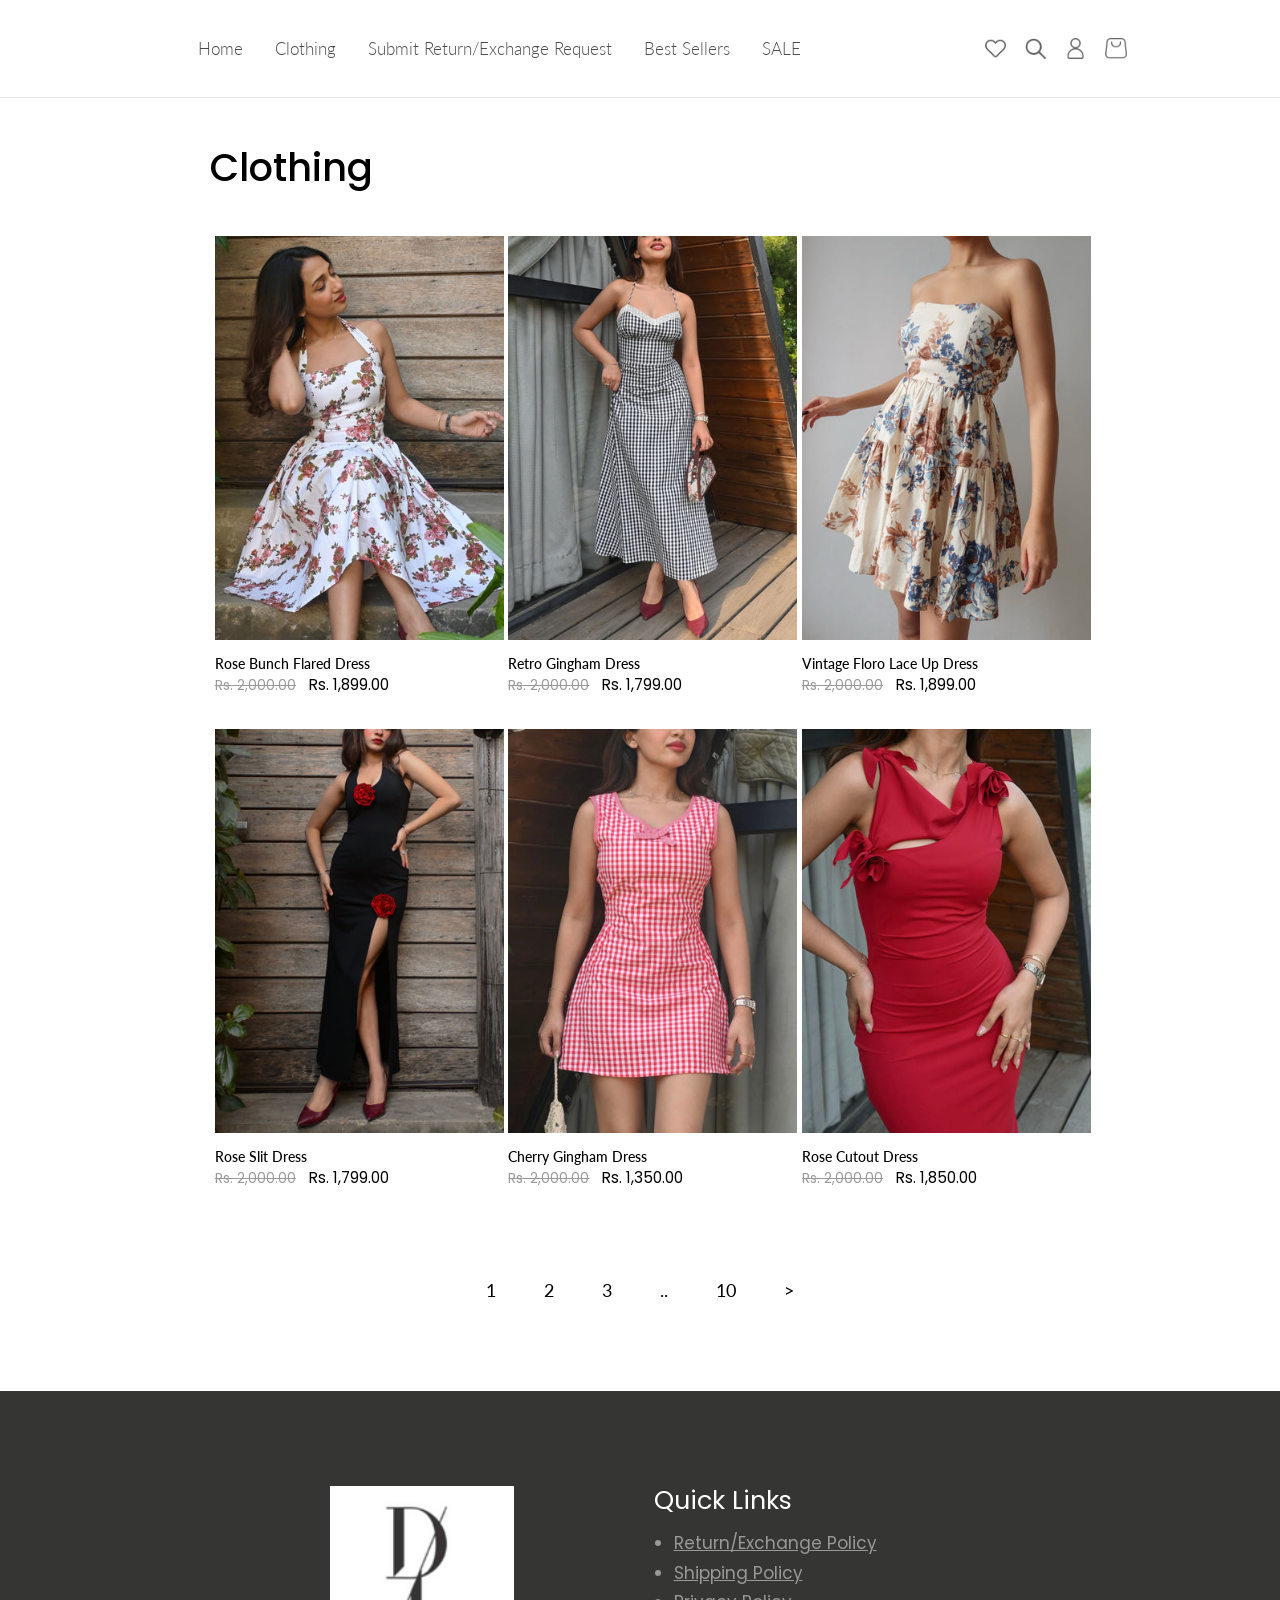
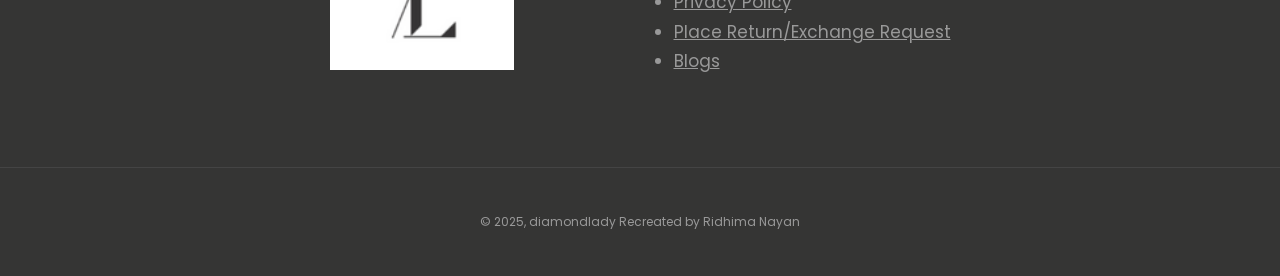
==== index.html @ ad7fb3ec "Add files via upload" ====
<!DOCTYPE html>
<html lang="en">
<head>
   <meta charset="UTF-8">
   <meta name="viewport" content="width=device-width, initial-scale=1.0">
   <link href="https://fonts.googleapis.com/css2?family=Lato:ital,wght@0,100;0,300;0,400;0,700;0,900;1,100;1,300;1,400;1,700;1,900&family=Poppins:ital,wght@0,100;0,200;0,300;0,400;0,500;0,600;0,700;0,800;0,900;1,100;1,200;1,300;1,400;1,500;1,600;1,700;1,800;1,900&display=swap" rel="stylesheet">
   <link rel="stylesheet" href="css/general.css">
   <title>Diamond Lady</title>
</head>
<body>
   <nav>
      <div class="hamburger">
         <img src="assets/hamburger.png" alt="Menu">
      </div>
      <div class="logo">
         <img src="assets/logo.png" alt="DiamondLady">
      </div>
      <div class="nav-list">
         <ul>
            <li><a href="">Home</a></li>
            <li><a href="">Clothing</a></li>
            <li><a href="">Submit Return/Exchange Request</a></li>
            <li><a href="">Best Sellers</a></li>
            <li><a href="">SALE</a></li>
         </ul>
      </div>
      <div class="side-icons">
         <img src="assets/wishlist.png" alt="Wishlist">
         <img src="assets/search.png" alt="Search">
         <img src="assets/profile.png" alt="Account">
         <img src="assets/cart.png" alt="Cart">
      </div>
   </nav>
   <section class="product-display">
      <p class="heading">Clothing</p>
      <div class="products">
         <div class="item">
            <a href="products/dress1.html">
            <img src="assets/dress1.png" alt="DiamondLady-Rose Bunch Flared Dress">
            <p>Rose Bunch Flared Dress</p>
            <span class="strike-through">Rs. 2,000.00</span><span class="price">Rs. 1,899.00</span>
            </a>
         </div>
         <div class="item">
            <a href="products/dress1.html">
            <img src="assets/dress2.png" alt="DiamondLady-Retro Gingham Dress">
            <p>Retro Gingham Dress</p>
            <span class="strike-through">Rs. 2,000.00</span><span class="price">Rs. 1,799.00</span>
            </a>
         </div>
         <div class="item">
            <a href="products/dress1.html">
            <img src="assets/dress3.png" alt="DiamondLady-Vintage Floro Lace Up Dress">
            <p>Vintage Floro Lace Up Dress</p>
            <span class="strike-through">Rs. 2,000.00</span><span class="price">Rs. 1,899.00</span>
            </a>
         </div>
         <div class="item">
            <a href="products/dress1.html">
            <img src="assets/dress4.png" alt="DiamondLady-Rose Slit Dress">
            <p>Rose Slit Dress</p>
            <span class="strike-through">Rs. 2,000.00</span><span class="price">Rs. 1,799.00</span>
            </a>
         </div>
         <div class="item">
            <a href="products/dress1.html">
            <img src="assets/dress5.png" alt="DiamondLady-Cherry Gingham Dress">
            <p>Cherry Gingham Dress</p>
            <span class="strike-through">Rs. 2,000.00</span><span class="price">Rs. 1,350.00</span>
            </a>
         </div>
         <div class="item">
            <a href="products/dress1.html">
            <img src="assets/dress6.png" alt="DiamondLady-Rose Cutout Dress">
            <p>Rose Cutout Dress</p>
            <span class="strike-through">Rs. 2,000.00</span><span class="price">Rs. 1,850.00</span>
            </a>
         </div>
      </div>
   </section>
   <div class="page-switch">
      <ul>
         <li><a href="">1</a></li>
         <li><a href="">2</a></li>
         <li><a href="">3</a></li>
         <li><a href="">..</a></li>
         <li><a href="">10</a></li>
         <li><a href="">></a></li>
      </ul>
   </div>
   <section class="footer">
      <div class="row1">
         <div class="foot1">
            <img src="assets/logo2.png" alt="DiamondLady">
         </div>
         <div class="foot1">
            <p>Quick Links</p>
            <ul>
               <li>Return/Exchange Policy</li>
               <li>Shipping Policy</li>
               <li>Privacy Policy</li>
               <li>Place Return/Exchange Request</li>
               <li>Blogs</li>
            </ul>
         </div>
      </div>
   </section>
   <div class="footer-end">
      <p>© 2025, diamondlady Recreated by <a href="https://www.instagram.com/ridhimanayan/" target="_blank">Ridhima Nayan</a></p>
   </div>
</body>
</html>
---- css/general.css ----
* {
  margin: 0;
  padding: 0;
  box-sizing: border-box;
}
body {
   font-family: Poppins, Sans-Serif;
}
a {
   text-decoration: none;
   color: black;
   transition: all 0.5s ease;
}
a:hover {
   text-decoration: underline;
}

.hamburger {
   display: none;
}

nav {
   display: flex;
   justify-content: space-between;
   align-items: center;
   padding: 4vh 14vw;
   border-bottom: 1px solid rgba(128, 128, 128, 0.200);
}
.logo {
   width: 4.4rem;
   margin-right: 2%;
}
.logo img {
   width: 100%;
   cursor: pointer;
   margin-top: 5px;
}
.nav-list {
   margin-right: 20%;
}
.nav-list ul {
   list-style: none;
   display: flex;
   flex-wrap: nowrap;
   white-space: nowrap;
   gap: 2rem;
   font-size: 1.05rem;
   opacity: 0.7;
   font-weight: 300;
   font-family: Lato;
}
.nav-list ul li {
   white-space: nowrap;
}
.side-icons {
   display: flex;
   gap: 1.18rem;
}
.side-icons img {
   width: 1.33rem;
   height: 1.33rem;
   opacity: 0.7;
   cursor: pointer;
   transition: opacity 0.3s ease;
}
.side-icons img:hover {
   opacity: 0.5;
}

.product-display {
   padding: 0 14vw;
   justify-content: center;
   margin: 4.5vh auto;
   margin-left: 2vw;
}
.products {
   display: flex;
   flex-wrap: wrap;
   justify-content: center;
   gap: 0.3rem;
   row-gap: 2rem;
}
.heading {
   font-size: 2.4rem;
   font-weight: 500;
   margin-left: 0.4vw;
   margin-bottom: 4.5vh;
}
.item {
   width: calc(33.33% - 10px);
   overflow: hidden;
}
.item a{
   text-decoration: none;
}
.item img {
   width: 100%;
   height: auto;
   object-fit: cover;
   transition: transform 0.3s ease;
   cursor: pointer;
   margin-bottom: 0.5rem;
}
.item img:hover {
   transform: scale(1.02);
}
.item p {
   font-size: 0.9rem;
   font-weight: 500;
   font-family: Lato;
}
.strike-through {
   text-decoration: line-through;
   color: #999999;
   font-size: 0.85rem;
   margin-right: 0.8rem;
}
.price {
   font-size: 0.95rem;
}

.page-switch ul{
   display: flex;
   list-style: none;
   justify-content: center;
   gap: 3rem;
   font-family: Lato;
   font-size: 1.1rem;
   margin: 10vh 0;
}

.footer {
   background-color: #353534;
   padding: 10vh 0;
   border-bottom: 1px solid rgba(128, 128, 128, 0.200);
}
.row1 {
   display: flex;
   justify-content: center;
   gap: 10rem;
}
.foot1 p{
   font-size: 1.6rem;
   margin-left: -20px;
   margin-top: 0;
   margin-bottom: 1vh;
   color: white;
}
.foot1 ul {
   font-size: 1.06rem;
   color: #999999;
   line-height: 1.74;
   text-decoration: underline;
   cursor: pointer;
}
.foot1 img{
   width: 11.5rem;
   margin-top: 5px;
}

.footer-end {
   background-color: #353534;
   font-size: 0.75rem;
   color: #999999;
   text-align: center;
   padding: 5vh 0;
}
.footer-end a{
   color: #999999;
}



.product-page {
   display: flex;
   padding: 0 12vw;
   gap: 2rem;
   justify-content: center;
   margin: 5vh 0;
   margin-left: 2vw;
}
.product-details {
   width: 40%;
}
.product-imgs {
   display: flex;
   flex-wrap: wrap;
   gap: 0.2rem;
   width: 80%;
}
.product-imgs img {
   width: 50%;
   width: calc(50% - 10px);
}

.small {
   font-size: 0.8rem;
   color: #7c7c7c;
}
.product-details p {
   font-size: 2.4rem;
   line-height: 1.35;
   font-weight: 500;
}
.regular-price {
   text-decoration: line-through;
   color: #5c5c5c;
   margin-right: 0.8vw;
}
.discount-price {
   font-size: 1.1rem;
   margin-right: 0.7vw;
}
.sale {
   background-color: #f6f6f6;
   color: #484848;
   font-size: 0.8rem;
   padding: 0.2rem 0.8rem ;
   border-radius: 0.8rem;
   position: relative;
   top: -2.5px;
}
.info {
   display: block;
   font-size: 0.88rem;
   color: #5c5c5c;
   margin-top: 1.5vh;
}
.clothing-info {
   list-style: none;
   color: #5c5c5c;
   line-height: 2.8;
   font-size: 1.05rem;
   margin-top: 1.5vh;
}

.size-selection {
   margin-top: 1.5vh;
}
.size-selection span {
   font-size: 0.88rem;
   color: #5c5c5c;
}
.size-buttons {
   display: flex;
   flex-wrap: wrap;
   gap: 0.45rem;
   margin-top: 1.5vh;
}
.size-buttons button{
   background: transparent;
   border: 1px solid rgba(128, 128, 128, 0.600);
   color: #5c5c5c;
   font-size: 1rem;
   padding: 0.45rem 1.1rem;
   border-radius: 1.5rem;
   cursor: pointer;
   transition: all 0.1s ease;
}
.size-buttons button:hover {
   border: 1px solid rgba(128, 128, 128, 1);
}
.size-buttons button:active {
   color: #f6f6f6;
   background-color: #5c5c5c;
}
.order {
   margin-top: 5vh;
   display: flex;
   flex-direction: column;
   gap: 0.8rem;
}
.order button {
   background: transparent;
   border: 1px solid rgba(128, 128, 128, 0.800);
   padding: 0.8rem 2rem;
   border-radius: 1.5rem;
   font-size: 0.85rem;
   cursor: pointer;
}
.order > :first-child {
   background-color: #484848;
   color: #f6f6f6;
}
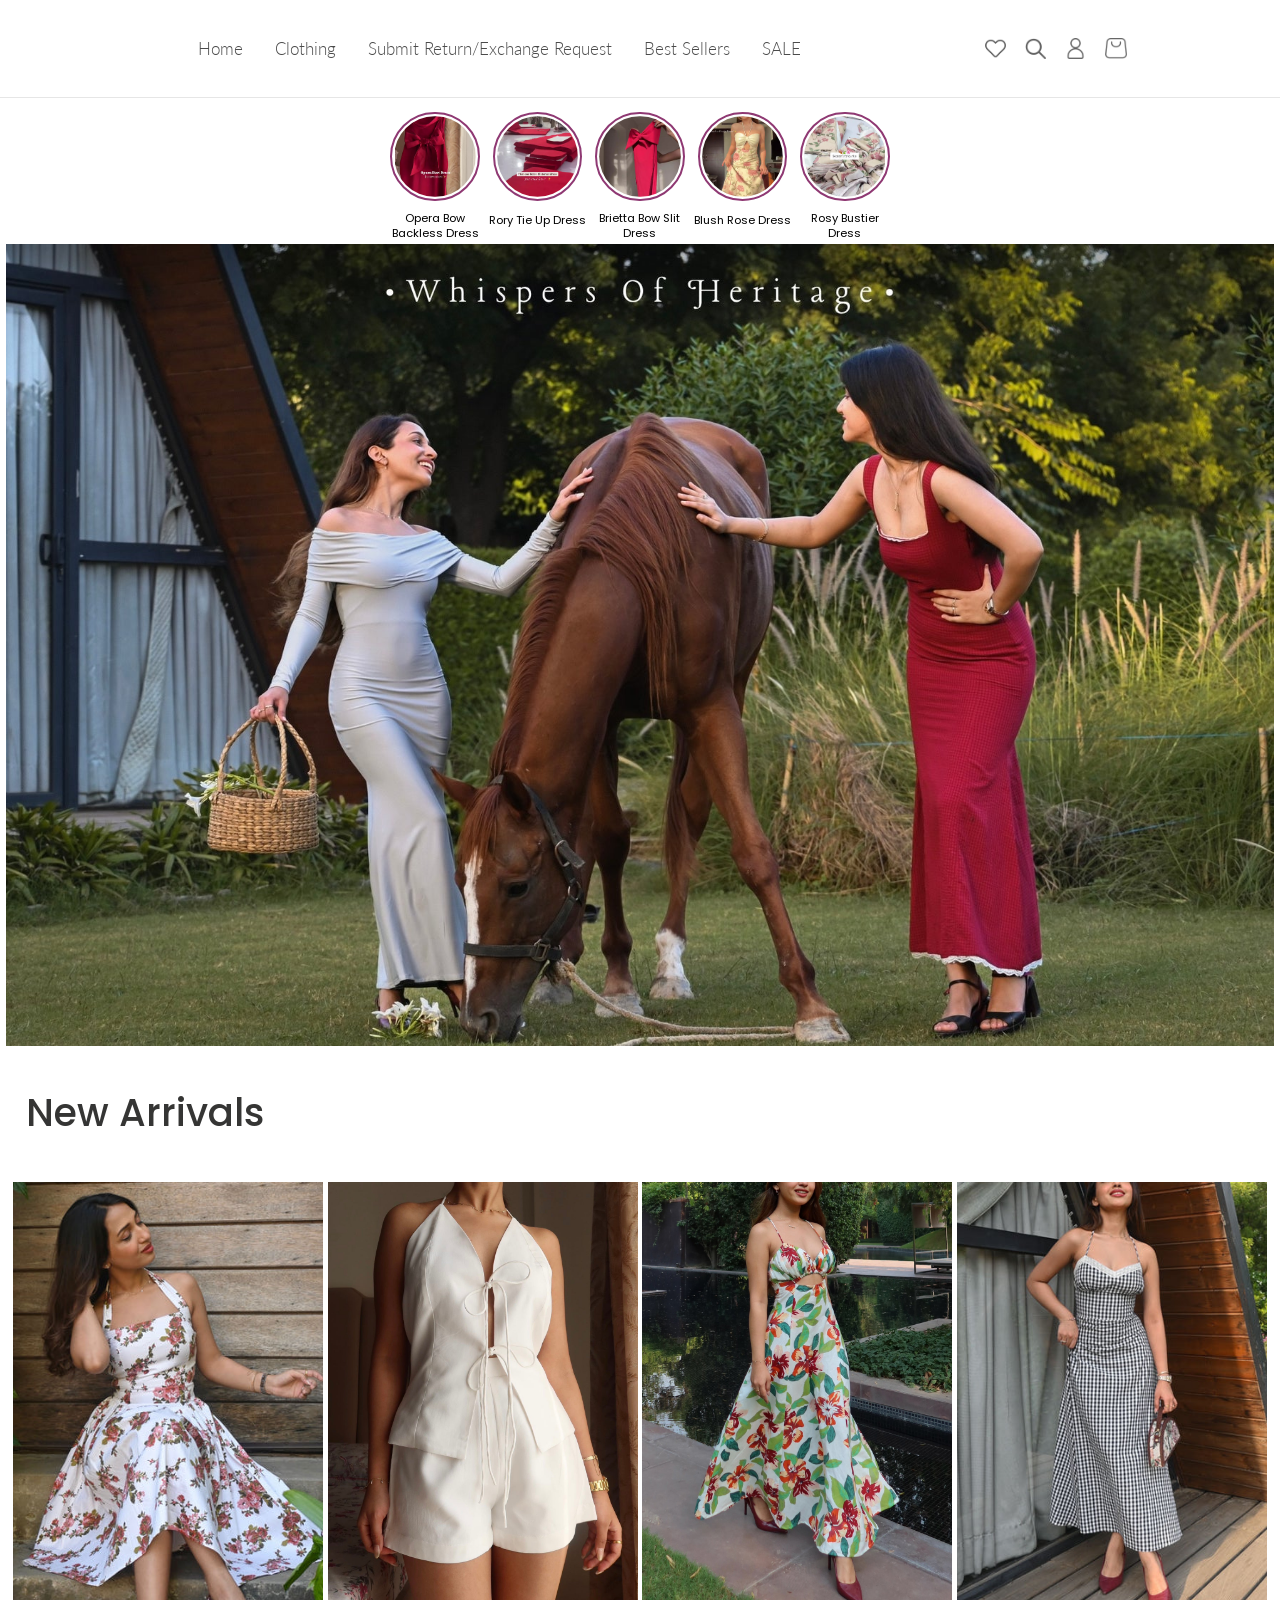
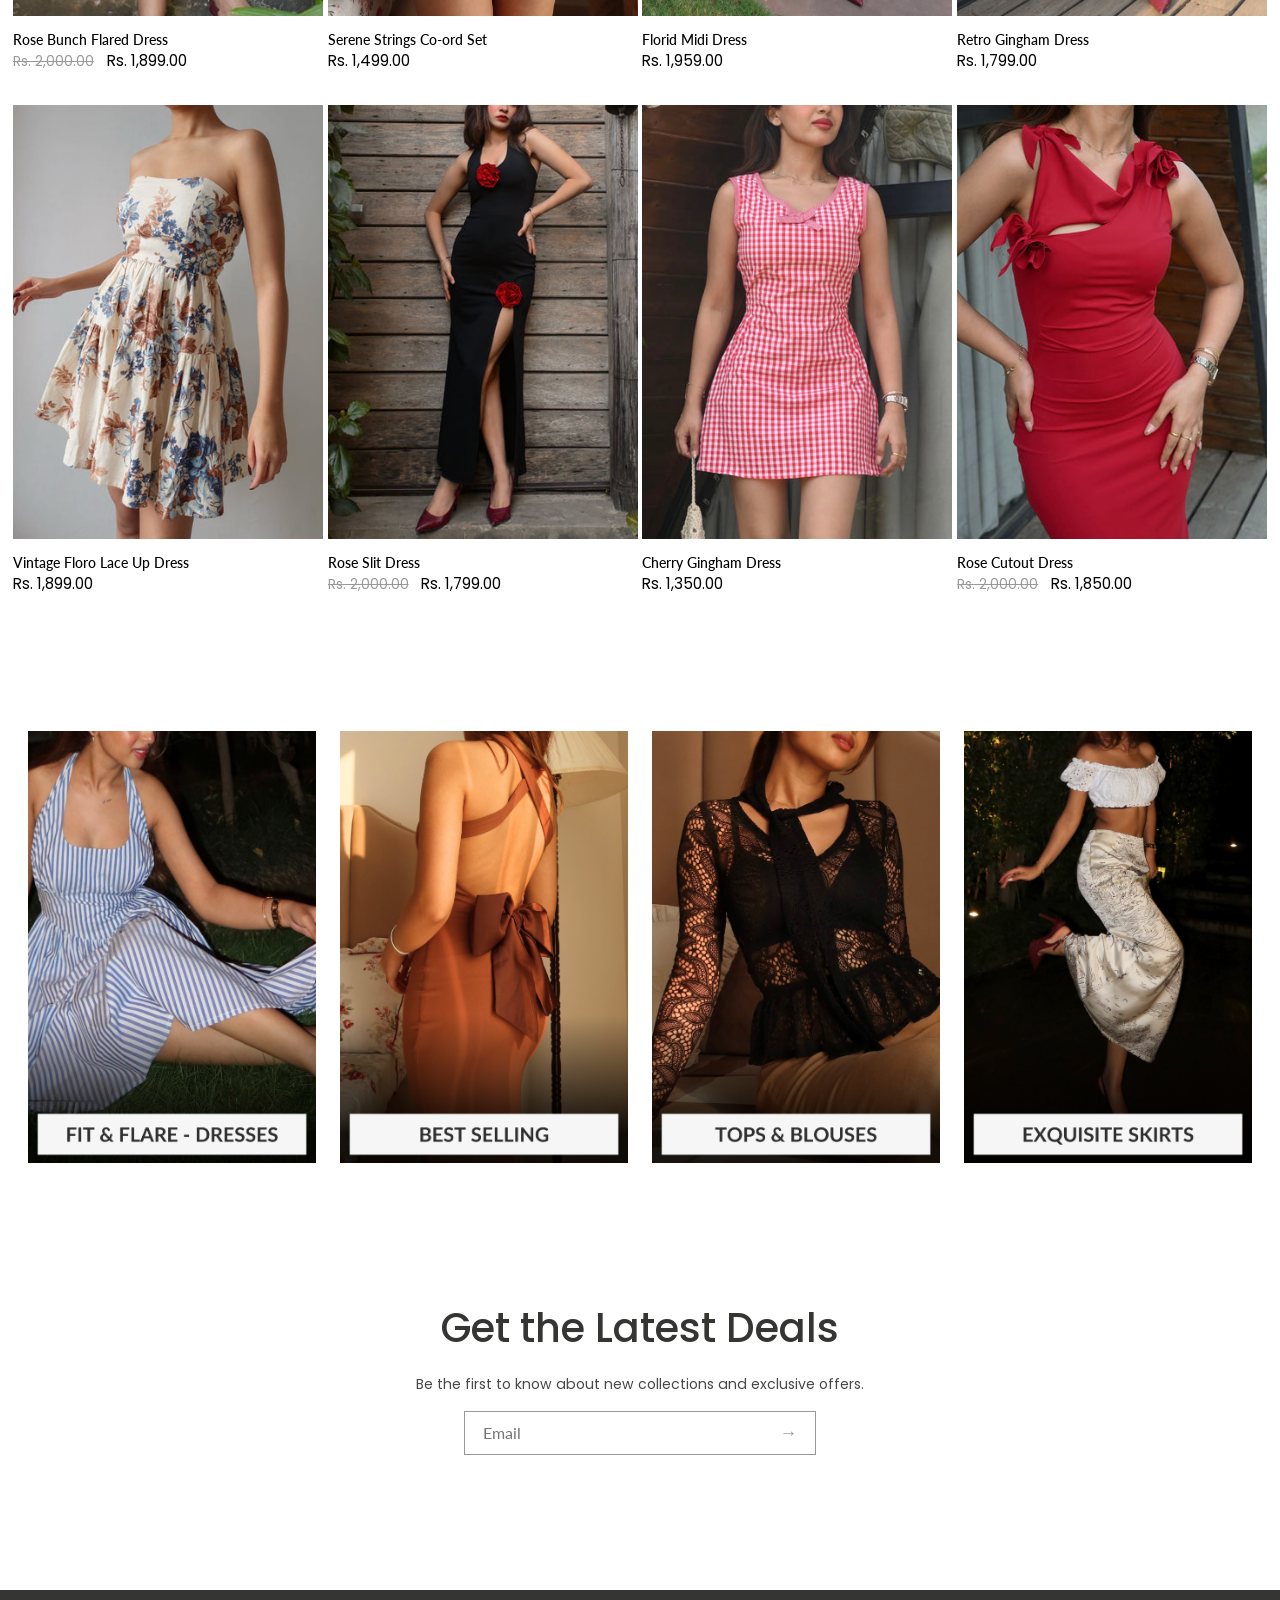
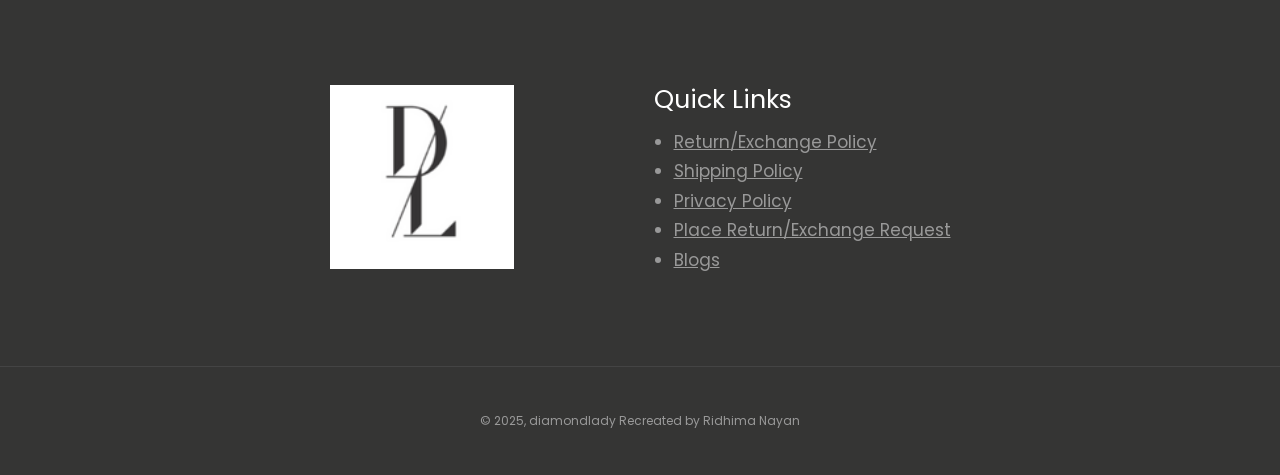
==== commit 951b6f5e: "Add files via upload" ====
--- a/index.html
+++ b/index.html
@@ -13,12 +13,14 @@
          <img src="assets/hamburger.png" alt="Menu">
       </div>
       <div class="logo">
+         <a href="index.html">
          <img src="assets/logo.png" alt="DiamondLady">
+         </a>
       </div>
       <div class="nav-list">
          <ul>
-            <li><a href="">Home</a></li>
-            <li><a href="">Clothing</a></li>
+            <li><a href="index.html">Home</a></li>
+            <li><a href="clothing.html">Clothing</a></li>
             <li><a href="">Submit Return/Exchange Request</a></li>
             <li><a href="">Best Sellers</a></li>
             <li><a href="">SALE</a></li>
@@ -31,8 +33,33 @@
          <img src="assets/cart.png" alt="Cart">
       </div>
    </nav>
-   <section class="product-display">
-      <p class="heading">Clothing</p>
+   <div class="stories">
+      <div>
+         <img src="assets/story-img1.png" alt="">
+         <span>Opera Bow Backless Dress</span>
+      </div>
+      <div>
+         <img src="assets/story-img2.png" alt="">
+         <span>Rory Tie Up Dress</span>
+      </div>
+      <div>
+         <img src="assets/story-img3.png" alt="">
+         <span>Brietta Bow Slit Dress</span>
+      </div>
+      <div>
+         <img src="assets/story-img4.png" alt="">
+         <span>Blush Rose Dress</span>
+      </div>
+      <div>
+         <img src="assets/story-img5.png" alt="">
+         <span>Rosy Bustier Dress</span>
+      </div>
+   </div>
+   <div class="hero">
+      <img src="assets/background.png" alt="">
+   </div>
+   <section class="product-display-home">
+      <p class="heading">New Arrivals</p>
       <div class="products">
          <div class="item">
             <a href="products/dress1.html">
@@ -43,16 +70,30 @@
          </div>
          <div class="item">
             <a href="products/dress1.html">
+            <img src="assets/dress7.png" alt="DiamondLady-Retro Gingham Dress">
+            <p>Serene Strings Co-ord Set</p>
+            <span class="price">Rs. 1,499.00</span>
+            </a>
+         </div>
+         <div class="item">
+            <a href="products/dress1.html">
+            <img src="assets/dress8.png" alt="DiamondLady-Retro Gingham Dress">
+            <p>Florid Midi Dress</p>
+            <span class="price">Rs. 1,959.00</span>
+            </a>
+         </div>
+         <div class="item">
+            <a href="products/dress1.html">
             <img src="assets/dress2.png" alt="DiamondLady-Retro Gingham Dress">
             <p>Retro Gingham Dress</p>
-            <span class="strike-through">Rs. 2,000.00</span><span class="price">Rs. 1,799.00</span>
+            <span class="price">Rs. 1,799.00</span>
             </a>
          </div>
          <div class="item">
             <a href="products/dress1.html">
             <img src="assets/dress3.png" alt="DiamondLady-Vintage Floro Lace Up Dress">
             <p>Vintage Floro Lace Up Dress</p>
-            <span class="strike-through">Rs. 2,000.00</span><span class="price">Rs. 1,899.00</span>
+            <span class="price">Rs. 1,899.00</span>
             </a>
          </div>
          <div class="item">
@@ -66,7 +107,7 @@
             <a href="products/dress1.html">
             <img src="assets/dress5.png" alt="DiamondLady-Cherry Gingham Dress">
             <p>Cherry Gingham Dress</p>
-            <span class="strike-through">Rs. 2,000.00</span><span class="price">Rs. 1,350.00</span>
+            <span class="price">Rs. 1,350.00</span>
             </a>
          </div>
          <div class="item">
@@ -78,15 +119,19 @@
          </div>
       </div>
    </section>
-   <div class="page-switch">
-      <ul>
-         <li><a href="">1</a></li>
-         <li><a href="">2</a></li>
-         <li><a href="">3</a></li>
-         <li><a href="">..</a></li>
-         <li><a href="">10</a></li>
-         <li><a href="">></a></li>
-      </ul>
+   <div class="more-products">
+      <img src="assets/fit&flare.png" alt="">
+      <img src="assets/best-selling.png" alt="">
+      <img src="assets/tops&blouses.png" alt="">
+      <img src="assets/exquisite-skirts.png" alt="">
+   </div>
+   <div class="subscribe">
+      <h1>Get the Latest Deals</h1>
+      <p>Be the first to know about new collections and exclusive offers.</p>
+      <div class="email-box">
+         <input type="email" placeholder="Email" />
+         <span class="arrow">→</span>
+      </div>
    </div>
    <section class="footer">
       <div class="row1">
--- a/css/general.css
+++ b/css/general.css
@@ -9,10 +9,22 @@
 a {
    text-decoration: none;
    color: black;
-   transition: all 0.5s ease;
-}
-a:hover {
-   text-decoration: underline;
+   transition: all 0.5s;
+   position: relative;
+}
+a::after {
+  content: "";
+  position: absolute;
+  left: 0;
+  bottom: -2px;
+  width: 0%;
+  height: 1px;
+  background-color: #999999;
+  transition: width 0.3s ease;
+}
+
+a:hover::after {
+  width: 100%;
 }
 
 .hamburger {
@@ -85,6 +97,7 @@
    font-weight: 500;
    margin-left: 0.4vw;
    margin-bottom: 4.5vh;
+   color: #353534;
 }
 .item {
    width: calc(33.33% - 10px);
@@ -281,4 +294,204 @@
 .order > :first-child {
    background-color: #484848;
    color: #f6f6f6;
+}
+
+.stories {
+   margin-top: 1.5vh;
+   display: flex;
+   justify-content: center;
+   text-align: center;
+   align-items: flex-start;
+}
+.stories div {
+   width: 8%;
+   cursor: pointer;
+}
+.stories div img {
+   width: 5.6rem;
+   height: 5.6rem;
+   object-fit: cover;
+   object-position: center;
+   border-radius: 50%;
+   margin-bottom: -2.5px;
+   border: 2px solid rgba(143, 57, 115, 1);
+   border-radius: 50%;
+   padding: 2.2px;
+}
+.stories div span {
+   font-size: 0.7rem;
+   line-height: 1.4;
+   display: inline-block;
+   margin-top: 5px;
+}
+.hero {
+   width: 99vw;
+   margin: 0 auto;
+   overflow: hidden;
+}
+.hero img {
+   width: 100%;
+   height: auto;
+}
+
+.product-display-home {
+   justify-content: center;
+   margin-top: 3.5vh;
+}
+.product-display-home .heading {
+   margin-left: 2vw;
+   font-size: 2.4rem;
+}
+.product-display-home .products .item {
+   width: calc(25% - 10px);
+}
+
+.more-products {
+   display: flex;
+   justify-content: center;
+   padding: 0 14vw;
+   gap: 1.5rem;
+   margin: 15vh 0;
+}
+.more-products img {
+   width: 18rem;
+   height: auto;
+   cursor: pointer;
+   transition: all 0.3s ease;
+}
+.more-products img:hover {
+   transform: scale(1.04);
+}
+
+.subscribe {
+   text-align: center;
+}
+.subscribe h1 {
+   font-weight: 500;
+   font-size: 2.5rem;
+   color: #353534;
+   margin-bottom: 1rem;
+}
+.subscribe p {
+   font-size: 0.88rem;
+   color: #484848;
+   margin-bottom: 1rem;
+}
+
+.email-box {
+  display: flex;
+  align-items: center;
+  border: 1px solid #999999;
+  padding: 0.5rem 1.1rem;
+  width: 22rem;
+  max-width: 100%;
+  margin: 0 auto;
+  margin-bottom: 15vh;
+}
+
+.email-box input {
+  border: none;
+  outline: none;
+  flex: 1;
+  font-size: 1rem;
+  font-family: Lato;
+  color: #999999;
+}
+
+.arrow {
+  font-size: 1.1rem;
+  color: #999999;
+  margin-left: 10px;
+  cursor: pointer;
+}
+
+@media (max-width:768px) {
+   .hamburger {
+      display: inline-block;
+      width: 5%;
+   }
+   .hamburger img {
+      width: 100%;
+   }
+   .nav-list {
+      display: none;
+   }
+   .logo {
+      margin-left: 5rem;
+   }
+   nav {
+      padding: 1vh 3.5vw;
+   }
+   .side-icons >:nth-child(3) {
+      display: none;
+   }
+   
+   .row1 {
+      gap: 3rem;
+      align-items: center;
+   }
+   .foot1 img {
+      width: 8rem;
+   }
+   .foot1 p {
+      font-size: 1.3rem;
+      margin-bottom: 0;
+      position: relative;
+      left: 17px;
+   }
+   .foot1 ul{
+      font-size: 0.8rem;
+   }
+
+
+
+   .stories {
+      padding: 0 10vw;
+      gap: 1rem;
+      margin-bottom: 1.5vh;
+   }
+   .stories div {
+      width: 25vw;
+   }
+   .stories div img {
+      width: 4.1rem;
+      height: 4.1rem;
+      margin-bottom: -6px;
+   }
+   .stories div span {
+      font-size: 0.55rem;
+   }
+   .product-display-home .heading {
+      font-size: 2rem;
+   }
+   .product-display-home .products .item {
+    width: calc(50% - 10px);
+   }
+   .more-products {
+      display: grid;
+      grid-template-columns: repeat(2, 1fr); /* 2 per row */
+      gap: 0.35rem;
+      place-items: center;
+      margin: 10vh auto;
+   }
+   .more-products img {
+      width: 47vw;
+      height: auto;
+   }
+   .more-products img:hover {
+      transform: scale(1);
+   }
+   .subscribe h1 {
+      font-size: 2rem;
+      margin-bottom: 0.5rem;
+   }
+   .subscribe p {
+      font-size: 0.8rem;
+      max-width: 80%;
+      margin: 0 auto;
+      margin-bottom: 3vh;
+   }
+   .email-box {
+      max-width: 78%;
+   }
 }
